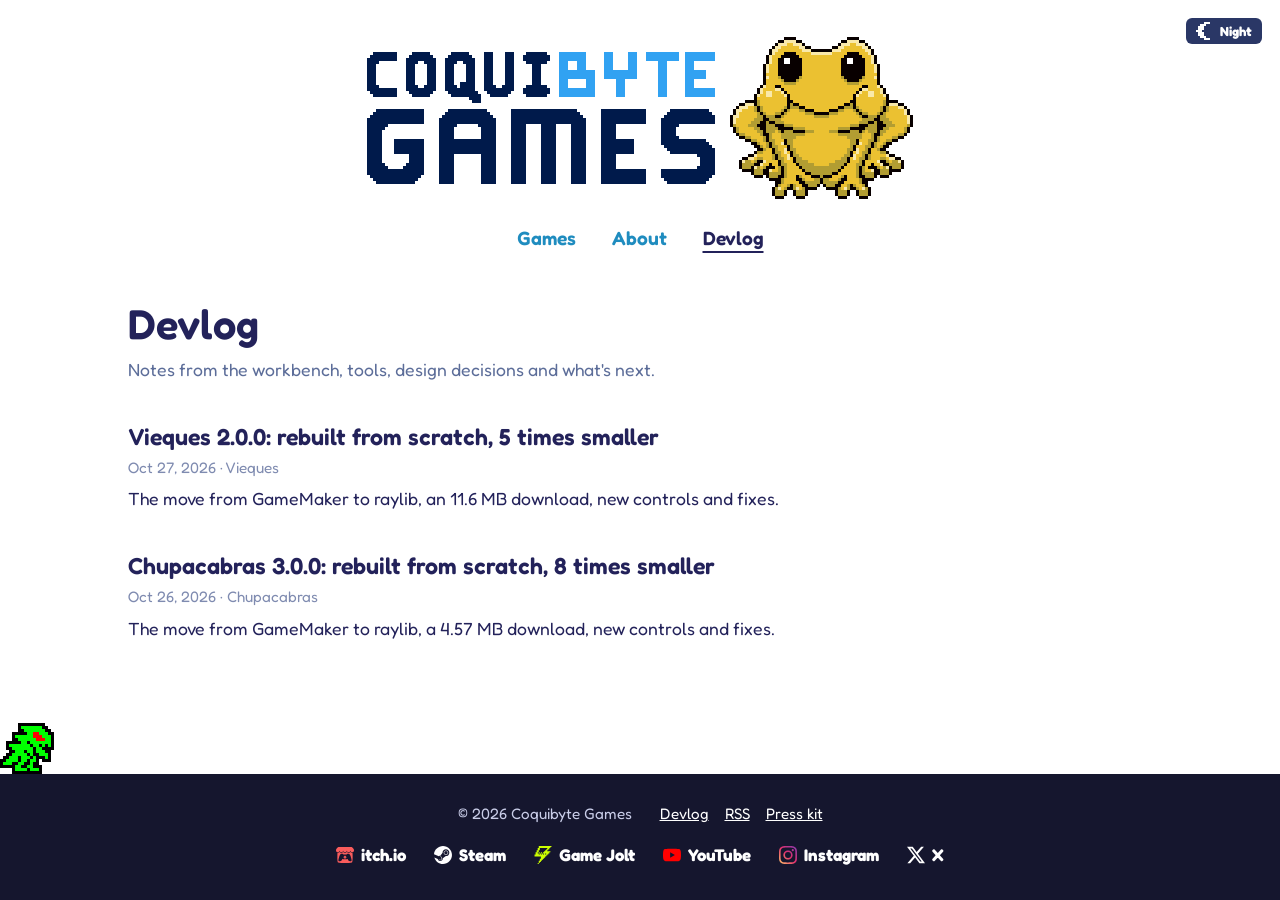
==== devlog.html @ 66b5eb73 "Coquibyte Games website" ====
<!doctype html>
<html lang="en">
<head>
<title>Devlog · Coquibyte Games</title>
<meta name="description" content="Notes from the Coquibyte Games workbench, tools, design decisions and what's next.">
<meta charset="utf-8">
<meta name="viewport" content="width=device-width,initial-scale=1,viewport-fit=cover">
<link rel="icon" type="image/png" href="img/favicon.png">
<!-- Link previews on social sites and chats (build.ps1 fills these from the page's title, description, path and image) -->
<meta property="og:site_name" content="Coquibyte Games">
<meta property="og:type" content="website">
<meta property="og:title" content="Devlog · Coquibyte Games">
<meta property="og:description" content="Notes from the Coquibyte Games workbench, tools, design decisions and what's next.">
<link rel="canonical" href="https://coquibytegames.com/devlog.html">
<meta property="og:url" content="https://coquibytegames.com/devlog.html">
<meta property="og:image" content="https://coquibytegames.com/img/og-home.png">
<meta name="twitter:card" content="summary_large_image">
<meta name="twitter:site" content="@CoquiByteGames">
<link rel="alternate" type="application/rss+xml" title="Coquibyte Games devlog" href="feed.xml">
<link rel="stylesheet" href="css/style.css">
<script>
// Day or night, set before the page draws: the visitor's choice (the Day/Night button), otherwise their system's setting.
// The choice is kept in localStorage, so it holds across visits, and in window.name, which carries over to the next page
// in the same tab even where storage is blocked
function cbGet(key){
  try{var v=localStorage.getItem(key);if(v)return v;}catch(e){}
  var m=(window.name||"").match(new RegExp("(?:^|;)"+key+"=([a-z]+)"));
  return m?m[1]:null;
}
function cbSet(key,value){
  try{localStorage.setItem(key,value);}catch(e){}
  var parts=(window.name||"").split(";").filter(function(p){return p&&p.indexOf(key+"=")!==0;});
  parts.push(key+"="+value);
  window.name=parts.join(";");
}
(function(){
  var mode=cbGet("cb-mode"),system=window.matchMedia&&window.matchMedia("(prefers-color-scheme: dark)").matches;
  document.documentElement.dataset.theme=mode||(system?"dark":"light");
})();
// The pixel-art logo on whole screen pixels: at a fractional screen scale (150%: 1.5 screen pixels per CSS pixel) its 1 px strokes
// would come out uneven, so the logo is zoomed to the next whole number of screen pixels per art pixel (2 at 150%, 1 at 100%, 2 at 200%)
function cbBrandZoom(){
  var dpr=window.devicePixelRatio||1;
  document.documentElement.style.setProperty("--brand-zoom",Math.ceil(dpr-0.01)/dpr);
}
cbBrandZoom();
</script>
<script src="js/site.js" defer></script>

</head>
<body data-page="devlog">
<div class="wrap">
<a class="skip" href="#main">Skip to content</a>
<header class="site-head">
  <!-- The logo big and centered, in two layers (tools/make-logos.ps1): the lettering links home, the coquí over it is a button that croaks -->
  <div class="bar-brand">
    <a class="logo-text" href="index.html" aria-label="Coquibyte Games, home">
      <img class="day-only" src="img/logo-text-day.png" width="184" height="56" alt="">
      <img class="night-only" src="img/logo-text-night.png" width="184" height="56" alt="">
    </a>
    <button type="button" class="coqui" id="coqui" data-sound="audio/coqui.wav" aria-label="Coquí!">
      <img src="img/logo-coqui.png" width="61" height="54" alt="">
    </button>
  </div>
  <nav class="site-nav" aria-label="Main">
    <a href="index.html" data-nav="games">Games</a>
    <a href="about.html" data-nav="about">About</a>
    <a href="devlog.html" data-nav="devlog">Devlog</a>
  </nav>
  <!-- Day/Night at the top right corner of the page (2026-11-02): the shared button (js/site.js) -->
  <div class="toolbar">
    <button type="button" class="mode" id="mode" data-modes="light dark" data-sun="img/sun.png" data-moon="img/moon.png"></button>
  </div>
</header>

<!-- The centered look's Devlog page (2026-11-02): one column, the same block as the home page's text, each post a heading, a date line and its summary (no ruled list) -->
<main id="main">
  <div class="single">
    <div class="page-head">
      <h1>Devlog</h1>
      <p>Notes from the workbench, tools, design decisions and what's next.</p>
    </div>
    <article class="block entry">
      <h2><a href="devlog/vieques-2-0-0.html">Vieques 2.0.0: rebuilt from scratch, 5 times smaller</a></h2>
      <p class="when"><time datetime="2026-10-27">Oct 27, 2026</time> · Vieques</p>
      <p>The move from GameMaker to raylib, an 11.6 MB download, new controls and fixes.</p>
    </article>
    <article class="block entry">
      <h2><a href="devlog/chupacabras-3-0-0.html">Chupacabras 3.0.0: rebuilt from scratch, 8 times smaller</a></h2>
      <p class="when"><time datetime="2026-10-26">Oct 26, 2026</time> · Chupacabras</p>
      <p>The move from GameMaker to raylib, a 4.57 MB download, new controls and fixes.</p>
    </article>
  </div>
</main>
<footer>
  <!-- The Chupacabras that runs along the footer's top edge is a button: it opens Chupacabras Run (js/chupa-run.js), an endless
       runner after Chrome's dinosaur game jumping the game's corral fences, played in the strip below, the full width of the page -->
  <button type="button" class="chupa" id="chupa" aria-label="Play Chupacabras Run"></button>
  <div class="cg" id="chupa-game" role="region" aria-label="Chupacabras Run" hidden>
    <canvas id="cg-canvas" width="240" height="80" tabindex="0" data-run="img/chupacabras-run.png" data-fence="img/fence.png" data-goat="img/goat.png" data-bite="img/bite.png" data-sound-animal-hit="audio/animal-hit.wav" data-sound-pick-up="audio/pick-up.wav" data-sound-hit="audio/hit.wav" data-sound-jump="audio/jump.wav"></canvas>
    <div class="cg-top">
      <strong>Chupacabras Run</strong>
      <span class="cg-score"><span id="cg-hi">HI 00000</span> <span id="cg-now">00000</span></span>
      <button type="button" class="cg-close" id="cg-close" aria-label="Close">×</button>
    </div>
    <p class="cg-hint" id="cg-hint">Space, up or tap to jump</p>
  </div>
  <div class="foot-row">
    <span>© 2026 Coquibyte Games</span>
    <nav aria-label="Site">
      <a href="devlog.html">Devlog</a>
      <a href="feed.xml">RSS</a>
      <a href="press.html">Press kit</a>
    </nav>
  </div>
  <!-- The social links with their marks (2026-11-03): Simple Icons (CC0) inline, in the brand colors (Steam and X white on the dark footer) -->
  <nav class="social" aria-label="Elsewhere">
    <a href="https://coquibytegames.itch.io/"><svg class="ico svg" viewBox="0 0 24 24" aria-hidden="true"><path fill="#FA5C5C" d="M3.13 1.338C2.08 1.96.02 4.328 0 4.95v1.03c0 1.303 1.22 2.45 2.325 2.45 1.33 0 2.436-1.102 2.436-2.41 0 1.308 1.07 2.41 2.4 2.41 1.328 0 2.362-1.102 2.362-2.41 0 1.308 1.137 2.41 2.466 2.41h.024c1.33 0 2.466-1.102 2.466-2.41 0 1.308 1.034 2.41 2.363 2.41 1.33 0 2.4-1.102 2.4-2.41 0 1.308 1.106 2.41 2.435 2.41C22.78 8.43 24 7.282 24 5.98V4.95c-.02-.62-2.082-2.99-3.13-3.612-3.253-.114-5.508-.134-8.87-.133-3.362 0-7.945.053-8.87.133zm6.376 6.477a2.74 2.74 0 0 1-.468.602c-.5.49-1.19.795-1.947.795a2.786 2.786 0 0 1-1.95-.795c-.182-.178-.32-.37-.446-.59-.127.222-.303.412-.486.59a2.788 2.788 0 0 1-1.95.795c-.092 0-.187-.025-.264-.052-.107 1.113-.152 2.176-.168 2.95v.005l-.006 1.167c.02 2.334-.23 7.564 1.03 8.85 1.952.454 5.545.662 9.15.663 3.605 0 7.198-.21 9.15-.664 1.26-1.284 1.01-6.514 1.03-8.848l-.006-1.167v-.004c-.016-.775-.06-1.838-.168-2.95-.077.026-.172.052-.263.052a2.788 2.788 0 0 1-1.95-.795c-.184-.178-.36-.368-.486-.59-.127.22-.265.412-.447.59a2.786 2.786 0 0 1-1.95.794c-.76 0-1.446-.303-1.948-.793a2.74 2.74 0 0 1-.468-.602 2.738 2.738 0 0 1-.463.602 2.787 2.787 0 0 1-1.95.794h-.16a2.787 2.787 0 0 1-1.95-.793 2.738 2.738 0 0 1-.464-.602zm-2.004 2.59v.002c.795.002 1.5 0 2.373.953.687-.072 1.406-.108 2.125-.107.72 0 1.438.035 2.125.107.873-.953 1.578-.95 2.372-.953.376 0 1.876 0 2.92 2.934l1.123 4.028c.832 2.995-.266 3.068-1.636 3.07-2.03-.075-3.156-1.55-3.156-3.025-1.124.184-2.436.276-3.748.277-1.312 0-2.624-.093-3.748-.277 0 1.475-1.125 2.95-3.156 3.026-1.37-.004-2.468-.077-1.636-3.072l1.122-4.027c1.045-2.934 2.545-2.934 2.92-2.934zM12 12.714c-.002.002-2.14 1.964-2.523 2.662l1.4-.056v1.22c0 .056.56.033 1.123.007.562.026 1.124.05 1.124-.008v-1.22l1.4.055C14.138 14.677 12 12.713 12 12.713z"/></svg>itch.io</a>
    <a href="https://store.steampowered.com/search/?developer=Coquibyte%20Games"><svg class="ico svg" viewBox="0 0 24 24" aria-hidden="true"><path fill="#FFFFFF" d="M11.979 0C5.678 0 .511 4.86.022 11.037l6.432 2.658c.545-.371 1.203-.59 1.912-.59.063 0 .125.004.188.006l2.861-4.142V8.91c0-2.495 2.028-4.524 4.524-4.524 2.494 0 4.524 2.031 4.524 4.527s-2.03 4.525-4.524 4.525h-.105l-4.076 2.911c0 .052.004.105.004.159 0 1.875-1.515 3.396-3.39 3.396-1.635 0-3.016-1.173-3.331-2.727L.436 15.27C1.862 20.307 6.486 24 11.979 24c6.627 0 11.999-5.373 11.999-12S18.605 0 11.979 0zM7.54 18.21l-1.473-.61c.262.543.714.999 1.314 1.25 1.297.539 2.793-.076 3.332-1.375.263-.63.264-1.319.005-1.949s-.75-1.121-1.377-1.383c-.624-.26-1.29-.249-1.878-.03l1.523.63c.956.4 1.409 1.5 1.009 2.455-.397.957-1.497 1.41-2.454 1.012H7.54zm11.415-9.303c0-1.662-1.353-3.015-3.015-3.015-1.665 0-3.015 1.353-3.015 3.015 0 1.665 1.35 3.015 3.015 3.015 1.663 0 3.015-1.35 3.015-3.015zm-5.273-.005c0-1.252 1.013-2.266 2.265-2.266 1.249 0 2.266 1.014 2.266 2.266 0 1.251-1.017 2.265-2.266 2.265-1.253 0-2.265-1.014-2.265-2.265z"/></svg>Steam</a>
    <a href="https://gamejolt.com/@CoquiByteGames"><svg class="ico svg" viewBox="0 0 24 24" aria-hidden="true"><path fill="#CCFF00" d="M6.353 0v2.824H4.94v2.823H3.53v2.824H2.118v2.823H.706v2.824h8.47v2.823H7.765v2.824H6.353v2.823h1.412v-1.412h1.411v-1.411h1.412v-1.412H12V16.94h1.412v-1.41h1.412v-1.411h1.411v-1.412h1.412v-1.412h1.412V9.882h1.412V8.471h1.411V7.059h-4.235V5.647h1.412V4.235h1.412V2.824h1.411V1.412h1.412V0zm0 22.588H4.94V24h1.412zM7.765 2.824h9.882v1.411h-1.412v1.412h-1.411V7.06h-1.412v1.41H12v1.411h1.412v1.412H12V9.882h-1.412v1.412H9.176V9.882H7.765v1.412H6.353V9.882H4.94V8.471h1.412V5.647h1.412zM6.353 8.47v1.411h1.412v-1.41zm2.823 1.411h1.412v-1.41H9.176zm5.648 0h1.411v1.412h-1.411Z"/></svg>Game Jolt</a>
    <a href="https://www.youtube.com/channel/UC5mKjan32Wj9773EDvB_U4A"><svg class="ico svg" viewBox="0 0 24 24" aria-hidden="true"><path fill="#FF0000" d="M23.498 6.186a3.016 3.016 0 0 0-2.122-2.136C19.505 3.545 12 3.545 12 3.545s-7.505 0-9.377.505A3.017 3.017 0 0 0 .502 6.186C0 8.07 0 12 0 12s0 3.93.502 5.814a3.016 3.016 0 0 0 2.122 2.136c1.871.505 9.376.505 9.376.505s7.505 0 9.377-.505a3.015 3.015 0 0 0 2.122-2.136C24 15.93 24 12 24 12s0-3.93-.502-5.814zM9.545 15.568V8.432L15.818 12l-6.273 3.568z"/></svg>YouTube</a>
    <a href="https://www.instagram.com/coquibytegames/"><svg class="ico svg" viewBox="0 0 24 24" aria-hidden="true"><defs><linearGradient id="ig" x1="0" y1="1" x2="1" y2="0"><stop offset="0" stop-color="#FDC468"/><stop offset=".5" stop-color="#E1306C"/><stop offset="1" stop-color="#833AB4"/></linearGradient></defs><path fill="url(#ig)" d="M7.0301.084c-1.2768.0602-2.1487.264-2.911.5634-.7888.3075-1.4575.72-2.1228 1.3877-.6652.6677-1.075 1.3368-1.3802 2.127-.2954.7638-.4956 1.6365-.552 2.914-.0564 1.2775-.0689 1.6882-.0626 4.947.0062 3.2586.0206 3.6671.0825 4.9473.061 1.2765.264 2.1482.5635 2.9107.308.7889.72 1.4573 1.388 2.1228.6679.6655 1.3365 1.0743 2.1285 1.38.7632.295 1.6361.4961 2.9134.552 1.2773.056 1.6884.069 4.9462.0627 3.2578-.0062 3.668-.0207 4.9478-.0814 1.28-.0607 2.147-.2652 2.9098-.5633.7889-.3086 1.4578-.72 2.1228-1.3881.665-.6682 1.0745-1.3378 1.3795-2.1284.2957-.7632.4966-1.636.552-2.9124.056-1.2809.0692-1.6898.063-4.948-.0063-3.2583-.021-3.6668-.0817-4.9465-.0607-1.2797-.264-2.1487-.5633-2.9117-.3084-.7889-.72-1.4568-1.3876-2.1228C21.2982 1.33 20.628.9208 19.8378.6165 19.074.321 18.2017.1197 16.9244.0645 15.6471.0093 15.236-.005 11.977.0014 8.718.0076 8.31.0215 7.0301.0839m.1402 21.6932c-1.17-.0509-1.8053-.2453-2.2287-.408-.5606-.216-.96-.4771-1.3819-.895-.422-.4178-.6811-.8186-.9-1.378-.1644-.4234-.3624-1.058-.4171-2.228-.0595-1.2645-.072-1.6442-.079-4.848-.007-3.2037.0053-3.583.0607-4.848.05-1.169.2456-1.805.408-2.2282.216-.5613.4762-.96.895-1.3816.4188-.4217.8184-.6814 1.3783-.9003.423-.1651 1.0575-.3614 2.227-.4171 1.2655-.06 1.6447-.072 4.848-.079 3.2033-.007 3.5835.005 4.8495.0608 1.169.0508 1.8053.2445 2.228.408.5608.216.96.4754 1.3816.895.4217.4194.6816.8176.9005 1.3787.1653.4217.3617 1.056.4169 2.2263.0602 1.2655.0739 1.645.0796 4.848.0058 3.203-.0055 3.5834-.061 4.848-.051 1.17-.245 1.8055-.408 2.2294-.216.5604-.4763.96-.8954 1.3814-.419.4215-.8181.6811-1.3783.9-.4224.1649-1.0577.3617-2.2262.4174-1.2656.0595-1.6448.072-4.8493.079-3.2045.007-3.5825-.006-4.848-.0608M16.953 5.5864A1.44 1.44 0 1 0 18.39 4.144a1.44 1.44 0 0 0-1.437 1.4424M5.8385 12.012c.0067 3.4032 2.7706 6.1557 6.173 6.1493 3.4026-.0065 6.157-2.7701 6.1506-6.1733-.0065-3.4032-2.771-6.1565-6.174-6.1498-3.403.0067-6.156 2.771-6.1496 6.1738M8 12.0077a4 4 0 1 1 4.008 3.9921A3.9996 3.9996 0 0 1 8 12.0077"/></svg>Instagram</a>
    <a href="https://x.com/CoquiByteGames"><svg class="ico svg" viewBox="0 0 24 24" aria-hidden="true"><path fill="#FFFFFF" d="M18.901 1.153h3.68l-8.04 9.19L24 22.846h-7.406l-5.8-7.584-6.638 7.584H.474l8.6-9.83L0 1.154h7.594l5.243 6.932ZM17.61 20.644h2.039L6.486 3.24H4.298Z"/></svg>X</a>
  </nav>
</footer>
<script src="js/chupa-run.js" defer></script>

</div>
</body>
</html>
---- css/style.css ----
/* Coquibyte Games: styled after coquibytegames.itch.io (white page, navy ink, sky-blue links, Lato, pixel wordmark, gold coquí).
   Layout: one centered column; games as a shelf of 3D boxes. */

/* FONTS, served from the site itself (src/fonts, the Latin subsets of Google Fonts' files; both are under the SIL Open Font License) */
@font-face{font-family:"Lato";font-style:normal;font-weight:400;font-display:swap;src:url(../fonts/lato-400.woff2) format("woff2")}
@font-face{font-family:"Lato";font-style:normal;font-weight:700;font-display:swap;src:url(../fonts/lato-700.woff2) format("woff2")}
@font-face{font-family:"Lato";font-style:normal;font-weight:900;font-display:swap;src:url(../fonts/lato-900.woff2) format("woff2")}
@font-face{font-family:"Silkscreen";font-style:normal;font-weight:400;font-display:swap;src:url(../fonts/silkscreen-400.woff2) format("woff2")}
@font-face{font-family:"Silkscreen";font-style:normal;font-weight:700;font-display:swap;src:url(../fonts/silkscreen-700.woff2) format("woff2")}

:root{
  --bg:#ffffff;
  --surface:#f1f3f8;
  --fg:#253c77;
  --muted:#5c6d99;
  --faint:#7f8bb0;
  --line:#d9deea;
  --accent:#1f8cbf;
  --accent-ink:#ffffff;
  --sun:#f5c024;
  --ui:#5b6176;
  --shadow:rgba(37,60,119,.22);
  --tag-out:#2f9e6a; --tag-soon:#c96a12; --tag-dev:#6a5bc4;
  --radius:14px;
  --body:"Lato", system-ui, -apple-system, "Segoe UI", sans-serif;
  --pixel:"Silkscreen", "Courier New", monospace;
}
/* Night: the system's dark setting, or chosen with the Day/Night button (head.html sets data-theme before the page draws) */
:root[data-theme="dark"]{
  --bg:#0f1733; --surface:#18234a; --fg:#e4eaff; --muted:#aab6dc; --faint:#8592bb; --line:#2a3766;
  --accent:#5cc3ef; --accent-ink:#0f1733; --sun:#f7c948; --ui:#2a3766; --shadow:rgba(0,0,0,.45);
  --tag-out:#4cc98c; --tag-soon:#f0a25a; --tag-dev:#a99cf0; color-scheme:dark}


*{box-sizing:border-box}
html{-webkit-text-size-adjust:100%;scrollbar-gutter:stable;scroll-padding-top:calc(var(--head-h,96px) + 12px)} /* anchor links land below the sticky menu bar: its measured height (site.js sets --head-h) plus a gap */ /* the scrollbar's space is always kept, so the centered page doesn't shift between short pages and long ones */
body{margin:0;background:var(--bg);color:var(--fg);font:17px/1.55 var(--body);
  padding-left:max(16px,env(safe-area-inset-left,0px));padding-right:max(16px,env(safe-area-inset-right,0px))}
.wrap{max-width:980px;margin:0 auto;display:flex;flex-direction:column;gap:48px;padding-block:20px 48px;min-height:100vh;min-height:100dvh} /* at least the window: the footer sits at its bottom on short pages */
a{color:var(--accent)}
:focus-visible{outline:3px solid var(--sun);outline-offset:3px}
h1,h2,h3{font-weight:900;text-wrap:balance;margin:0;line-height:1.15}
h1{font-size:clamp(1.8rem,5vw,2.6rem)}
h2{font-size:1.45rem}
p{margin:0}
.skip{position:absolute;left:-9999px}
.skip:focus{left:16px;top:16px;background:var(--bg);padding:6px 10px;z-index:5}

/* LANGUAGES: every page carries English (.en) and Spanish (.es, lang="es"); html's lang, set in head.html from the visitor's choice
   or their browser, picks which shows. Text with no class is the same in both */
:root:not([lang="es"]) .es,:root[lang="es"] .en{display:none!important}

/* HEADER */
/* The menu bar: the logo at the left, the links and day/night at the right; pinned to the top while scrolling */
.site-head{position:sticky;top:env(safe-area-inset-top,0px);z-index:10;background:var(--bg);border-bottom:1px solid var(--line);
  display:flex;flex-wrap:wrap;align-items:center;gap:8px 28px;padding-block:10px}
body::before{content:"";position:fixed;inset:0 0 auto;height:env(safe-area-inset-top,0px);z-index:10;background:var(--bg)}
/* The logo at 1x: the lettering (184x56, a link home) with the coquí layer placed over it where it sits in the full logo */
.bar-brand{position:relative;width:184px;height:56px;flex:none;zoom:var(--brand-zoom,1)} /* whole screen pixels per art pixel, set in head.html */
.logo-text{display:block}
.bar-brand img{image-rendering:pixelated;display:block}
.coqui{position:absolute;left:122px;top:1px;padding:0;border:0;background:none;cursor:pointer;transform-origin:50% 100%}
/* A click pets the coquí: its head is pressed down toward its feet, then springs back */
.coqui.croak{animation:coqui-pet .45s ease-out}
@keyframes coqui-pet{30%{transform:scale(1.1,.8)}65%{transform:scale(.97,1.05)}}
.site-nav{display:flex;flex-wrap:wrap;gap:6px 24px;font-weight:700;margin-left:auto}
.toolbar{display:flex;gap:8px}
@media (max-width:620px){
  .site-nav{order:3;flex-basis:100%;margin-left:0}
  .toolbar{margin-left:auto}
}
/* The logo copy for the current theme: navy text by day, light text by night */
:root:not([data-theme="dark"]) .night-only,:root[data-theme="dark"] .day-only{display:none!important}
.mode{background:#2a3766;color:#fff;border:0;border-radius:6px;font:700 .82rem var(--body);display:inline-flex;align-items:center;gap:6px;padding:4px 10px;cursor:pointer} /* the same dark blue in both looks, white text, the sun or the moon on it (2026-11-04) */
.mode img{width:calc(18px * var(--brand-zoom,1));height:calc(18px * var(--brand-zoom,1));image-rendering:pixelated} /* 9x9 pixel art at 2 px an art pixel, on whole screen pixels */
.site-nav a{text-decoration:none}
.site-nav a:hover{text-decoration:underline}
.site-nav a[aria-current="page"]{color:var(--fg);text-decoration:underline;text-underline-offset:6px;text-decoration-thickness:2px}

main{display:flex;flex-direction:column;gap:48px;flex:1}
.intro{display:flex;flex-direction:column;gap:10px}
.intro p{font-size:1.1rem;color:var(--muted);max-width:62ch}
/* The palm tree after "Puerto Rico." in the home title, sitting on the text baseline */
.nowrap{white-space:nowrap}
.palm{height:1em;width:auto;margin-left:.2em;vertical-align:-.08em;image-rendering:pixelated}
.section{display:flex;flex-direction:column;gap:22px}

/* GAME BOX: a 3D box (front, spine, top) facing the viewer; on hover it grows, turns to show its spine, bobs and rocks 6 degrees */
.box3d{--bw:170px;--bh:228px;--bd:30px;width:var(--bw);height:calc(var(--bh) + 26px);position:relative;display:block}
.box3d .lift{position:absolute;inset:0 0 26px 0;perspective:900px;translate:0 0;rotate:0deg}
.box3d .box{position:absolute;inset:0;transform-style:preserve-3d;transform:none;transition:transform .3s}
.box3d .face{position:absolute;left:0;top:0;backface-visibility:hidden;overflow:hidden;will-change:transform}
/* The boxes keep their own compositor layers: without it Chrome re-rasterizes them in tiles while they grow, rock and bob, and
   hairline gaps between tiles flash through as the page background */
.box3d,.box3d .lift,.box3d .box{will-change:transform}
.box3d .front{width:var(--bw);height:var(--bh);transform:translateZ(calc(var(--bd) / 2));border-radius:6px;transition:border-radius .3s}
.box3d .front canvas{width:100%;height:100%;display:block;image-rendering:pixelated}
.box3d .front img{width:100%;height:100%;display:block;object-fit:cover;max-width:none}
.box3d .spine{width:var(--bd);height:var(--bh);left:calc((var(--bw) - var(--bd)) / 2);transform:rotateY(-90deg) translateZ(calc(var(--bw) / 2));
  background:var(--box-dark,#333);display:flex;flex-direction:column;align-items:center;justify-content:space-between;padding:8px 0;filter:brightness(.82)}
.box3d .spine span{writing-mode:vertical-rl;transform:rotate(180deg);font:700 .7rem var(--pixel);color:#fff;letter-spacing:.06em;text-transform:uppercase;white-space:nowrap}
.box3d .spine i{width:12px;height:12px;background:var(--sun);display:block}
.box3d .top{width:var(--bw);height:var(--bd);top:calc((var(--bh) - var(--bd)) / 2);transform:rotateX(90deg) translateZ(calc(var(--bh) / 2));background:var(--box-light,#666);filter:brightness(1.1)}
.box3d .title{position:absolute;left:0;right:0;top:0;padding:7px 8px;font:700 .82rem/1.05 var(--pixel);color:#fff;text-transform:uppercase;text-align:center;
  text-shadow:1px 1px 0 rgba(0,0,0,.55),-1px 1px 0 rgba(0,0,0,.55)}
.box3d .floor{position:absolute;left:12%;right:4%;bottom:4px;height:14px;border-radius:50%;background:radial-gradient(closest-side,var(--shadow),transparent);transition:transform .3s,opacity .3s}
@keyframes box-bob{0%,100%{translate:0 -4px}50%{translate:0 -14px}}
@keyframes box-rock{0%,100%{rotate:-6deg}50%{rotate:6deg}}
@keyframes floor-breathe{0%,100%{transform:scale(.92);opacity:.8}50%{transform:scale(.72);opacity:.5}}
a:hover > .box3d .lift,a:focus-visible > .box3d .lift,.game-page .box3d:hover .lift{animation:box-bob 1.1s ease-in-out infinite,box-rock 2.2s ease-in-out infinite}
a:hover > .box3d .floor,a:focus-visible > .box3d .floor,.game-page .box3d:hover .floor{animation:floor-breathe 1.1s ease-in-out infinite}
a:hover > .box3d .box,a:focus-visible > .box3d .box,.game-page .box3d:hover .box{transform:rotateX(-6deg) rotateY(18deg)}
/* Turned, the front meets the spine: square left corners, so no gap shows between them */
a:hover > .box3d .front,a:focus-visible > .box3d .front,.game-page .box3d:hover .front{border-top-left-radius:0;border-bottom-left-radius:0;transition-duration:.1s}
.box3d{transform-origin:50% 100%;transition:scale .3s}
a:hover > .box3d,a:focus-visible > .box3d,.game-page .box3d:hover{scale:1.25;z-index:2}
@media (prefers-reduced-motion:reduce){
  a:hover > .box3d .lift,a:focus-visible > .box3d .lift,.game-page .box3d:hover .lift{animation:none;translate:0 -8px}
  a:hover > .box3d .floor,.game-page .box3d:hover .floor{animation:none}
  .box3d .box,.box3d{transition:none}
  .coqui.croak{animation:none}
}

/* GAMES SHELF */
.shelf{display:grid;grid-template-columns:repeat(auto-fill,minmax(210px,1fr));gap:36px 20px}
.game{display:flex;flex-direction:column;align-items:center;gap:10px;text-decoration:none;color:inherit;text-align:center}
.game .name{display:flex;align-items:center;justify-content:center;gap:8px;flex-wrap:wrap;font-weight:700;font-size:1.05rem;color:var(--accent)}
.game:hover .name > span:first-child{text-decoration:underline}
.game .pitch{font-size:.9rem;line-height:1.4;color:var(--muted);max-width:30ch}
.game .kind{font-size:.82rem;color:var(--faint)}
.tag{font-weight:700;font-size:.66rem;letter-spacing:.05em;text-transform:uppercase;padding:1px 6px;border-radius:4px;color:var(--bg)}
.tag.out{background:var(--tag-out)} .tag.soon{background:var(--tag-soon)} .tag.dev{background:var(--tag-dev)}
/* Platform badges, in the text under a box on the shelf and in a game page's facts */
.badges{display:inline-flex;flex-wrap:wrap;gap:6px;vertical-align:middle}
.badge{font-weight:700;font-size:.7rem;letter-spacing:.04em;text-transform:uppercase;padding:2px 8px;border-radius:999px;background:var(--surface);color:var(--muted);border:1px solid var(--line);white-space:nowrap}
.game .badges{justify-content:center}
@media (max-width:520px){
  .shelf{grid-template-columns:repeat(2,minmax(0,1fr));gap:28px 12px}
  .box3d{--bw:128px;--bh:172px;--bd:22px}
  .box3d .title{font-size:.66rem;padding:5px 6px}
  .game .pitch{display:none}
}

/* GAME PAGE */
.back{font-weight:700;text-decoration:none;align-self:flex-start}
.game-page{display:grid;grid-template-columns:auto minmax(0,1fr);gap:40px;align-items:start}
.game-page .box3d{--bw:250px;--bh:334px;--bd:42px}
.game-page .box3d .title{font-size:1.1rem;padding:10px}
.game-body{display:flex;flex-direction:column;gap:16px;min-width:0;max-width:62ch}
.game-body .lead{font-size:1.15rem;color:var(--muted)}
.facts{display:grid;grid-template-columns:auto 1fr;gap:6px 18px;margin:0;font-size:.95rem}
.facts dt{color:var(--faint);font-weight:700;font-size:.72rem;letter-spacing:.05em;text-transform:uppercase;padding-top:3px}
.facts dd{margin:0}
.btns{display:flex;flex-wrap:wrap;gap:10px}
.btn{font:700 .92rem var(--body);text-decoration:none;padding:9px 16px;border-radius:8px;border:2px solid var(--fg);color:var(--fg);background:none;cursor:pointer}
.btn.primary{background:var(--accent);border-color:var(--accent);color:var(--accent-ink)}
.btn.primary:hover{filter:brightness(1.08)}
.btn:not(.primary):hover{background:var(--surface)}
.game-body .small{font-size:.9rem;color:var(--muted)}
/* The long description under the screenshots: sections, feature lists and control tables */
.about-game{display:flex;flex-direction:column;gap:14px;margin-top:12px}
.about-game h2{font-size:1.25rem;margin-top:10px}
/* The pitch: the description's opening headline and paragraph, between the news and the trailer */
.pitch{display:flex;flex-direction:column;gap:10px;margin-top:8px}
.pitch h2{font-size:1.25rem}
.about-game ul{margin:0;padding-left:1.3em;display:flex;flex-direction:column;gap:6px}
.keys{border-collapse:collapse;width:100%;font-size:.95rem}
.keys th,.keys td{text-align:left;padding:7px 12px 7px 0;border-bottom:1px solid var(--line);vertical-align:top}
.keys thead th{color:var(--muted);font-weight:700;font-size:.78rem;letter-spacing:.04em;text-transform:uppercase}
.keys tbody th{font-weight:700;white-space:nowrap}
/* A game page's news: its devlog posts, newest first (build.ps1 fills it; nothing when there are none) */
.news{display:flex;flex-direction:column;gap:8px}
.news h2{font-size:1.1rem}
.news ul{list-style:none;margin:0;padding:0;display:flex;flex-direction:column;gap:6px}
.news li{display:flex;flex-wrap:wrap;gap:4px 12px;font-size:.95rem}
.news time{color:var(--faint);font-variant-numeric:tabular-nums}
/* The trailer: a poster with a play button, replaced by the YouTube player when clicked (site.js) */
.trailer{aspect-ratio:16/9;border-radius:8px;overflow:hidden;background:#000;position:relative}
.trailer iframe{position:absolute;inset:0;width:100%;height:100%;border:0}
.trailer-play{display:block;width:100%;height:100%;padding:0;border:0;background:none;cursor:pointer;position:relative}
.trailer-play img{width:100%;height:100%;object-fit:cover;display:block;image-rendering:pixelated;transition:filter .2s}
.trailer-play:hover img,.trailer-play:focus-visible img{filter:brightness(1.1)}
.play-icon{position:absolute;left:50%;top:50%;width:72px;height:50px;translate:-50% -50%;border-radius:12px;background:rgba(0,0,0,.65);display:grid;place-items:center;transition:background .2s}
.play-icon::after{content:"";border-style:solid;border-width:12px 0 12px 22px;border-color:transparent transparent transparent #fff;margin-left:4px}
.trailer-play:hover .play-icon,.trailer-play:focus-visible .play-icon{background:var(--accent)}
/* Screenshots: a strip three wide that scrolls sideways (swipe, trackpad or the arrows), snapping to a shot; a click opens the
   full-size shot in the lightbox */
.shots{position:relative}
.shots-strip{display:grid;grid-auto-flow:column;grid-auto-columns:calc((100% - 20px) / 3);gap:10px;overflow-x:auto;scroll-snap-type:x mandatory;scrollbar-width:none;border-radius:8px}
.shots-strip::-webkit-scrollbar{display:none}
.shot{scroll-snap-align:start;display:block;aspect-ratio:16/9;border-radius:8px;overflow:hidden;background:#000}
.shot img{width:100%;height:100%;object-fit:cover;display:block;transition:filter .2s}
.shot:hover img,.shot:focus-visible img{filter:brightness(1.1)}
.shots-arrow{position:absolute;top:50%;translate:0 -50%;width:32px;height:52px;padding:0 0 4px;border:0;border-radius:8px;background:rgba(0,0,0,.6);color:#fff;font:400 1.8rem/1 var(--body);cursor:pointer;z-index:1;transition:background .2s,opacity .2s}
.shots-arrow.prev{left:-10px}
.shots-arrow.next{right:-10px}
.shots-arrow:hover,.shots-arrow:focus-visible{background:var(--accent)}
.shots-arrow[disabled]{opacity:0;pointer-events:none}
.shots-empty{display:grid;grid-template-columns:repeat(3,minmax(0,1fr));gap:10px}
.shots-empty div{aspect-ratio:16/9;max-width:100%;background:repeating-linear-gradient(45deg,var(--line) 0 6px,transparent 6px 12px);border-radius:8px;display:grid;place-items:center;font-size:.72rem;color:var(--muted)}
.lightbox{max-width:min(96vw,1920px);max-height:96vh;padding:0;border:0;border-radius:8px;background:#000;color:#fff;overflow:visible}
.lightbox::backdrop{background:rgba(0,0,0,.85)}
.lightbox img{display:block;max-width:min(96vw,1920px);max-height:92vh;width:auto;height:auto}
.lightbox button{position:absolute;border:0;border-radius:8px;background:rgba(0,0,0,.6);color:#fff;cursor:pointer;font:400 1.8rem/1 var(--body);transition:background .2s}
.lightbox button:hover,.lightbox button:focus-visible{background:var(--accent)}
.lightbox .close{top:8px;right:8px;width:40px;height:40px;font-size:1.4rem}
.lightbox .prev,.lightbox .next{top:50%;translate:0 -50%;width:40px;height:64px;padding:0 0 4px}
.lightbox .prev{left:8px}
.lightbox .next{right:8px}
.lightbox .count{position:absolute;left:50%;bottom:8px;translate:-50% 0;padding:3px 10px;border-radius:999px;background:rgba(0,0,0,.6);font-size:.8rem}
@media (max-width:700px){
  .game-page{grid-template-columns:minmax(0,1fr);justify-items:center;gap:24px}
  .game-body{justify-self:stretch}
  .game-page .box3d{--bw:200px;--bh:268px;--bd:34px}
  .shots-strip{grid-auto-columns:calc((100% - 6px) / 2);gap:6px}
  .shots-arrow.prev{left:-6px}
  .shots-arrow.next{right:-6px}
  .shots-empty{gap:6px}
}

/* DEVLOG */
.page-head{display:flex;flex-direction:column;gap:8px;max-width:62ch}
.page-head p{font-size:1.05rem;color:var(--muted)}
.posts{list-style:none;margin:0;padding:0;display:flex;flex-direction:column;border-top:1px solid var(--line)}
.posts li{border-bottom:1px solid var(--line)}
.posts a{display:grid;grid-template-columns:7.5rem minmax(0,1fr);gap:4px 20px;padding:18px 0;text-decoration:none;color:var(--fg)}
.posts a:hover h3{text-decoration:underline}
.posts time{color:var(--faint);font-size:.85rem;font-variant-numeric:tabular-nums;padding-top:4px}
.posts .pb{display:flex;flex-direction:column;gap:4px;min-width:0}
.posts h3{font-size:1.25rem;color:var(--accent);font-weight:700}
.posts p{color:var(--muted)}
.gtag{font-weight:700;font-size:.72rem;letter-spacing:.05em;text-transform:uppercase;color:var(--faint)}
.post{display:flex;flex-direction:column;gap:18px;max-width:65ch}
.post .meta{display:flex;flex-wrap:wrap;gap:8px;font-size:.85rem;color:var(--faint)}
.post p{font-size:1.05rem}
.post h2{margin-top:10px}
.post ul{margin:0;padding-left:1.3em;display:flex;flex-direction:column;gap:8px;font-size:1.05rem}
.post code{font-size:.92em;background:var(--surface);padding:1px 5px;border-radius:5px;overflow-wrap:anywhere}
.compare{border-collapse:collapse;width:100%;font-size:.98rem;font-variant-numeric:tabular-nums}
.compare th,.compare td{text-align:left;padding:8px 12px 8px 0;border-bottom:1px solid var(--line);vertical-align:top}
.compare thead th{color:var(--muted);font-weight:700}
.compare tbody th{font-weight:700;white-space:nowrap}
.compare td:last-child{color:var(--accent);font-weight:700}
@media (max-width:520px){.posts a{grid-template-columns:1fr}}

/* ABOUT */
.two{display:grid;grid-template-columns:repeat(auto-fit,minmax(260px,1fr));gap:36px}
.col{display:flex;flex-direction:column;gap:36px;min-width:0}
.block{display:flex;flex-direction:column;gap:12px;max-width:62ch;min-width:0}
.note{font-size:.85rem;color:var(--faint)}
.press{list-style:none;margin:0;padding:0;display:flex;flex-direction:column;border-top:1px solid var(--line)}
.press li{display:flex;justify-content:space-between;gap:12px;padding:8px 0;border-bottom:1px solid var(--line);font-size:.92rem}
.press span{color:var(--faint);font-size:.8rem}
.mail code{user-select:all;font-size:.95rem}

.sr{position:absolute;left:-9999px}

footer{display:flex;flex-direction:column;gap:12px;font-size:.85rem;color:var(--faint);border-top:1px solid var(--line);padding-top:16px}
.foot-row{display:flex;flex-wrap:wrap;justify-content:space-between;gap:12px}
footer nav{display:flex;flex-wrap:wrap;gap:6px 16px}
/* Where else to find the studio */
.social a{text-decoration:none;font-weight:700}
.social a:hover{text-decoration:underline}

/* PRESS KIT (press.html): facts, logos, one section per game */
.kit{display:flex;flex-direction:column;gap:44px;max-width:72ch}
.kit .block{max-width:none}
.kit .lead{font-size:1.15rem;color:var(--muted)}
.kit .features{margin:0;padding-left:1.3em;display:flex;flex-direction:column;gap:6px}
.kit-game{display:flex;flex-direction:column;gap:14px;padding-top:36px;border-top:1px solid var(--line)}
.kit-game h2{font-size:1.4rem}
.logo-grid{display:grid;grid-template-columns:repeat(auto-fit,minmax(220px,1fr));gap:14px}
.logo-grid figure{margin:0;background:#fff;border:1px solid var(--line);border-radius:10px;padding:22px 18px;display:flex;flex-direction:column;align-items:center;justify-content:center;gap:12px}
.logo-grid img{image-rendering:pixelated;max-width:100%;height:auto} /* the 1x files shown at 2x */
.logo-grid figcaption{font-size:.8rem;color:#555;text-align:center}
.todo{background:#ffd54a;color:#3a2a00;font:700 .68rem var(--body);padding:1px 6px;border-radius:4px;letter-spacing:.04em;text-transform:uppercase;vertical-align:middle} /* a draft's blank or unverified fact */


/* ===== THE CENTERED LOOK (chosen 2026-11-03; formerly css/centered.css, loaded after the rules above, so these override them.
   The first look is archived in archive/first-look) ===== */
/* CENTERED (2026-11-01): the look chosen on 2026-11-03, after Marketing/test-page-2025/test.html: the logo big and centered at the top with the
   menu under it, Fredoka for the text, the home page centered with the games as rounded capsules, a dark footer with the links
   centered. Written as overrides of the rules above (a separate stylesheet loaded after them until the merge) */
@font-face{font-family:"Fredoka";font-style:normal;font-weight:300 700;font-display:swap;src:url(../fonts/fredoka-300-700.woff2) format("woff2")}

:root{--body:"Fredoka",system-ui,-apple-system,"Segoe UI",sans-serif;--fg:#23225a;--radius:15px}
:root[data-theme="dark"]{--fg:#e4eaff}
html{overflow-x:clip;scroll-padding-top:12px} /* the menu bar isn't pinned here, so anchors need no room for it; clip: the running Chupacabras leaves at the right */
body{font-size:18px}
h1,h2,h3{font-weight:600}
.wrap{max-width:none;gap:40px;padding-block:0} /* as wide as the body, so the dark footer can reach the window's edges; no bottom padding, it meets the bottom too */
.site-head,main{width:100%;max-width:1360px;margin-inline:auto} /* the content's block: four boxes in a row */
:root{--edge-l:max(16px,env(safe-area-inset-left,0px));--edge-r:max(16px,env(safe-area-inset-right,0px))} /* the body's side padding (style.css), undone by the footer */

/* HEADER: the logo centered at 3x (2x, then 1x, as the screen narrows), the menu under the logo; not pinned while scrolling.
   The Day/Night button sits at the top right corner of the page, out of the flow (two looks here: light and dark) */
.site-head{position:static;flex-direction:column;align-items:center;gap:22px;padding:34px 0 6px;border-bottom:0}
.bar-brand{zoom:calc(var(--brand-zoom,1) * 3)} /* whole screen pixels per art pixel, as the base's 1x logo */
@media (max-width:1000px){.bar-brand{zoom:calc(var(--brand-zoom,1) * 2)}}
@media (max-width:600px){.bar-brand{zoom:var(--brand-zoom,1)}}
.site-nav{margin:0;justify-content:center;gap:8px 36px;font-size:1.2rem;font-weight:600}
@media (max-width:620px){.site-nav{order:0;flex-basis:auto}}

/* HOME: the headline and its line at the left, the games centered */
[data-page="games"] main{align-items:center;text-align:center}
.intro{align-self:stretch;width:100%;max-width:1024px;margin-inline:auto;align-items:flex-start;text-align:left} /* the same block as the hello paragraph, so their left edges line up */
.intro p{font-size:1.2rem}
/* The 2025 page's hello paragraph between the headline and the games: a centered block, the text at the left, as it was (24px, 1024 wide there) */
.hello{align-self:stretch;width:100%;max-width:1024px;margin-inline:auto;text-align:left}
.hello p{font-size:1.2rem;margin:0}
.hello a{color:var(--fg);font-weight:600}

/* ABOUT and DEVLOG (pages/about.html and devlog.html here): one column, the same 1024 block as the home page's text, the blocks as wide as it */
.single{width:100%;max-width:1024px;margin-inline:auto;display:flex;flex-direction:column;gap:40px;text-align:left}
.single .page-head,.single .block{max-width:none}
.single .block p{font-size:1.1rem}
.single .block a{color:var(--fg);font-weight:600}
.single .page-head p{font-size:1.1rem}
/* A devlog entry: the title is the link, the date and game under it, then the summary */
.single .entry{gap:6px}
.single .entry h2 a{text-decoration:none}
.single .entry h2 a:hover{text-decoration:underline}
.single .entry .when{font-size:.95rem;color:var(--faint)}
/* DEVLOG POSTS (the shared pages, styled here): the same 1024 block, the back link, the title, then the date and game as a faint line */
.post{width:100%;max-width:1024px;margin-inline:auto;gap:16px}
.post .back{order:-2}
.post h1{order:-1}
.post .meta{display:flex;flex-direction:row-reverse;justify-content:flex-end;gap:0;font-size:.95rem;color:var(--faint)}
.post .gtag{font:inherit;letter-spacing:0;text-transform:none;color:inherit}
.post .gtag::before{content:" · ";white-space:pre}
.post p,.post ul{font-size:1.1rem}
.post a:not(.back){color:var(--fg);font-weight:600}
/* GAME PAGES (the shared pages, styled here; layout 1 of 2026-11-03, after the first look's top): the box art at the left with the
   title, lead, facts, buttons, note and news beside it, no frame; the pitch, trailer, screenshots and the long description run the
   full width under that row. The body's children join the page's grid (display:contents) so the box can sit beside them: rows 1-6
   the box beside the title and the five info blocks, row 7 a spacer that takes the box's extra height, the rest below */
[data-page="games"] main:has(.game-page){align-items:stretch;text-align:left}
[data-page="games"] main:has(.game-page) > .back,.game-page{width:100%;max-width:1024px;margin-inline:auto}
.game-page{display:grid;grid-template-columns:auto minmax(0,1fr);grid-template-rows:repeat(6,auto) 1fr;gap:16px 40px;align-items:start}
.game-body{display:contents}
.game-page .box3d{grid-area:1/1/8/2}
.game-body h1{grid-area:1/2;font-size:2.4rem;line-height:1.1}
.game-body > div:has(.tag){grid-area:1/2;justify-self:end;align-self:center} /* the coming-soon tag, at the right end of the title row */
.game-body > :is(.lead,.facts,.btns,.small,.news){grid-column:2} /* each in its own row, so a page without one keeps the others in place */
.game-body .lead{grid-row:2}.game-body .facts{grid-row:3}.game-body .btns{grid-row:4}.game-body .small{grid-row:5}.game-body .news{grid-row:6}
.game-body > :is(.pitch,.trailer,.shots,.shots-empty,.about-game){grid-column:1/-1}
.game-body > :is(.pitch,.trailer,.shots,.shots-empty,.about-game){margin-top:36px}
.game-body > :is(.pitch,.trailer,.shots,.shots-empty,.about-game) ~ :is(.pitch,.trailer,.shots,.shots-empty,.about-game){margin-top:0}
.game-body .lead{font-size:1.25rem}
.facts{gap:4px 14px;font-size:1rem}
.facts dt{font:inherit;font-weight:600;letter-spacing:0;text-transform:none;padding-top:0;color:var(--faint)}
.pitch p,.about-game p,.about-game ul{font-size:1.1rem}
.pitch a,.about-game a{color:var(--fg);font-weight:600}
@media (max-width:700px){
  .game-page{grid-template-columns:minmax(0,1fr);grid-template-rows:none;justify-items:stretch;gap:16px}
  .game-page .box3d{grid-area:1/1/2/2;justify-self:center}
  .game-body h1{grid-area:2/1}
  .game-body > :is(.lead,.facts,.btns,.small,.news),.game-body > div:has(.tag){grid-column:1}
  .game-body > div:has(.tag){grid-row:2}
  .game-body .lead{grid-row:3}.game-body .facts{grid-row:4}.game-body .btns{grid-row:5}.game-body .small{grid-row:6}.game-body .news{grid-row:7}
}
.section{align-items:center;width:100%}
/* The shared 3D boxes, a size up, in a centered row that wraps (the base's grid leaves a short row at the left) */
.shelf{display:flex;flex-wrap:wrap;justify-content:center;gap:36px 44px}
.shelf .box3d{--bw:200px;--bh:268px;--bd:34px}
.game{width:200px}
.game .name{font-weight:600;font-size:1.2rem;color:var(--fg);margin-top:6px}
.game .when{color:var(--faint);font-weight:400}
@media (max-width:520px){.shelf{gap:28px 24px}.shelf .box3d{--bw:140px;--bh:188px;--bd:24px}.game{width:140px}}

/* FOOTER: dark, the full width of the page, the links centered. The scrollbar's space isn't kept here as style.css keeps it: on a page
   too short to scroll that space is an empty strip in the page color beside the dark footer, and nothing can paint it. Instead, on a page
   that scrolls, the body gets a left padding as wide as the scrollbar (100vw counts the scrollbar, the html element's 100% doesn't), so
   the content stays centered in the window as on a short page, and the footer's left margin undoes that padding along with the body's
   own: seen from the footer, the scrollbar's width is half of what the window has over the wrapper plus the two side paddings (the
   wrapper must keep no side padding of its own), and the footer's left padding carries the scrollbar's width too, so its centered
   rows stay centered in the window; --sb holds that width (its 100% is the wrapper's width in the footer and, by the same arithmetic,
   in the game strip). The Day/Night button still moves with the scrollbar (to fix later) */
html{scrollbar-gutter:auto}
body{padding-left:calc(100vw - 100% + var(--edge-l))}
:root{--foot-bg:#15162e}
:root[data-theme="dark"]{--foot-bg:#080c1f}
footer{--sb:calc((100vw - 100% - var(--edge-l) - var(--edge-r)) / 2);margin-left:calc(-1 * (var(--sb) + var(--edge-l)));margin-right:calc(-1 * var(--edge-r));padding:calc(28px + var(--snap,0px)) var(--edge-r) 32px calc(var(--sb) + var(--edge-l));background:var(--foot-bg);color:#c9cde8;border-top:0;align-items:center;text-align:center;gap:16px;font-size:.95rem;line-height:24px}
/* Whole-pixel rows (24 and 26 px lines, 126 px in all) and a document a whole number of screen pixels tall (--snap, the fraction left
   over, measured by site.js, added above the rows so their distances to the bottom edge stay whole): with fractions, the browser rounds the scroll range and the footer lands up to half a pixel off the
   window's bottom edge, so its text snapped to a different pixel from page to page */
footer a{color:#fff}
/* The Chupacabras runs along the footer's top edge, left to right, over and over: the game's four side-facing frames
   (img/chupacabras-run.png, from sprite_Player1_strip12 frames 8-11 with the 1 px 8-way border baked around them: 18x18) at 3x,
   4 frames every 0.4 s as in the game.
   It's a button (it stops when pointed at, so it can be caught) that opens Chupacabras Run, the minigame styled below */
footer{position:relative}
main{padding-bottom:32px} /* room under the last text for the running Chupacabras (54 px tall, above the footer), with the 40 px gap before the footer */
.chupa{position:absolute;left:0;bottom:100%;width:54px;height:54px;border:0;padding:0;cursor:pointer;background:url(../img/chupacabras-run.png) 0 0/216px 54px no-repeat;image-rendering:pixelated;
  animation:chupa-frames .4s steps(4) infinite,chupa-across 16s linear infinite}
.chupa:hover,.chupa:focus-visible{animation-play-state:paused}
.chupa:focus-visible{outline:2px solid #fff;outline-offset:2px}
@keyframes chupa-frames{to{background-position:-216px 0}}
@keyframes chupa-across{from{transform:translateX(-54px)}to{transform:translateX(100vw)}}
@media (prefers-reduced-motion:reduce){.chupa{animation:none;left:16px}}
/* Chupacabras Run: a strip at the top of the footer, the full width of the page, in the game's night colors; the canvas is sized
   by the script (3 page pixels per game pixel, on whole screen pixels), the title, score and hint sit over it */
.cg{position:relative;align-self:stretch;display:flex;justify-content:center;margin:calc(-28px - var(--snap,0px)) calc(-1 * var(--edge-r)) 0 calc(-1 * (var(--sb) + var(--edge-l)));background:#080c1f;overflow:hidden}
.cg[hidden]{display:none}
#cg-canvas{display:block;image-rendering:pixelated;touch-action:manipulation;cursor:pointer;outline:0}
.cg-top{position:absolute;top:10px;left:max(16px,env(safe-area-inset-left,0px));right:max(16px,env(safe-area-inset-right,0px));display:flex;align-items:center;gap:12px;font-weight:600;font-size:1.1rem;color:#fff;pointer-events:none}
.cg-score{margin-left:auto;font-variant-numeric:tabular-nums;color:#c9cde8;font-weight:500}
.cg-close{pointer-events:auto;background:none;border:0;color:#fff;font:inherit;font-size:1.6rem;line-height:1;padding:0 4px;cursor:pointer}
.cg-hint{position:absolute;left:0;right:0;bottom:5px;margin:0;font-size:.9rem;color:#c9cde8;text-align:center;pointer-events:none}
.foot-row{justify-content:center;gap:12px 28px}
footer nav{justify-content:center}
.social{gap:8px 28px;font-size:1.05rem;line-height:26px}

/* The Day/Night button at the page's top right corner, over the header */
.toolbar{position:absolute;top:18px;right:max(18px,env(safe-area-inset-right,0px));margin:0}

/* PRESS KIT (the shared page, styled here): the same 1024 block, no rules between the sections or in the download lists,
   the file lists as lines with the format after the link, the e-mail as plain text */
[data-page="press"] .page-head,.kit{width:100%;max-width:1024px;margin-inline:auto}
[data-page="press"] .page-head p{font-size:1.1rem}
.kit{gap:48px}
.kit p,.kit .features,.kit .facts{font-size:1.1rem}
.kit .lead{font-size:1.25rem}
.kit a{color:var(--fg);font-weight:600}
.kit-game{border-top:0;padding-top:0;gap:16px}
.kit-game h2{font-size:1.6rem}
.press{border-top:0;gap:4px}
.press li{border-bottom:0;padding:0;justify-content:flex-start;align-items:baseline;gap:10px;font-size:1.1rem}
.press span{font-size:.95rem}
[data-page="press"] code{font:inherit;background:none;padding:0}

/* The social links' marks (2026-11-03): Simple Icons inline, in brand colors, beside the names */
.social a{display:inline-flex;align-items:center;gap:7px}
.social .ico{flex:none;width:18px;height:18px}
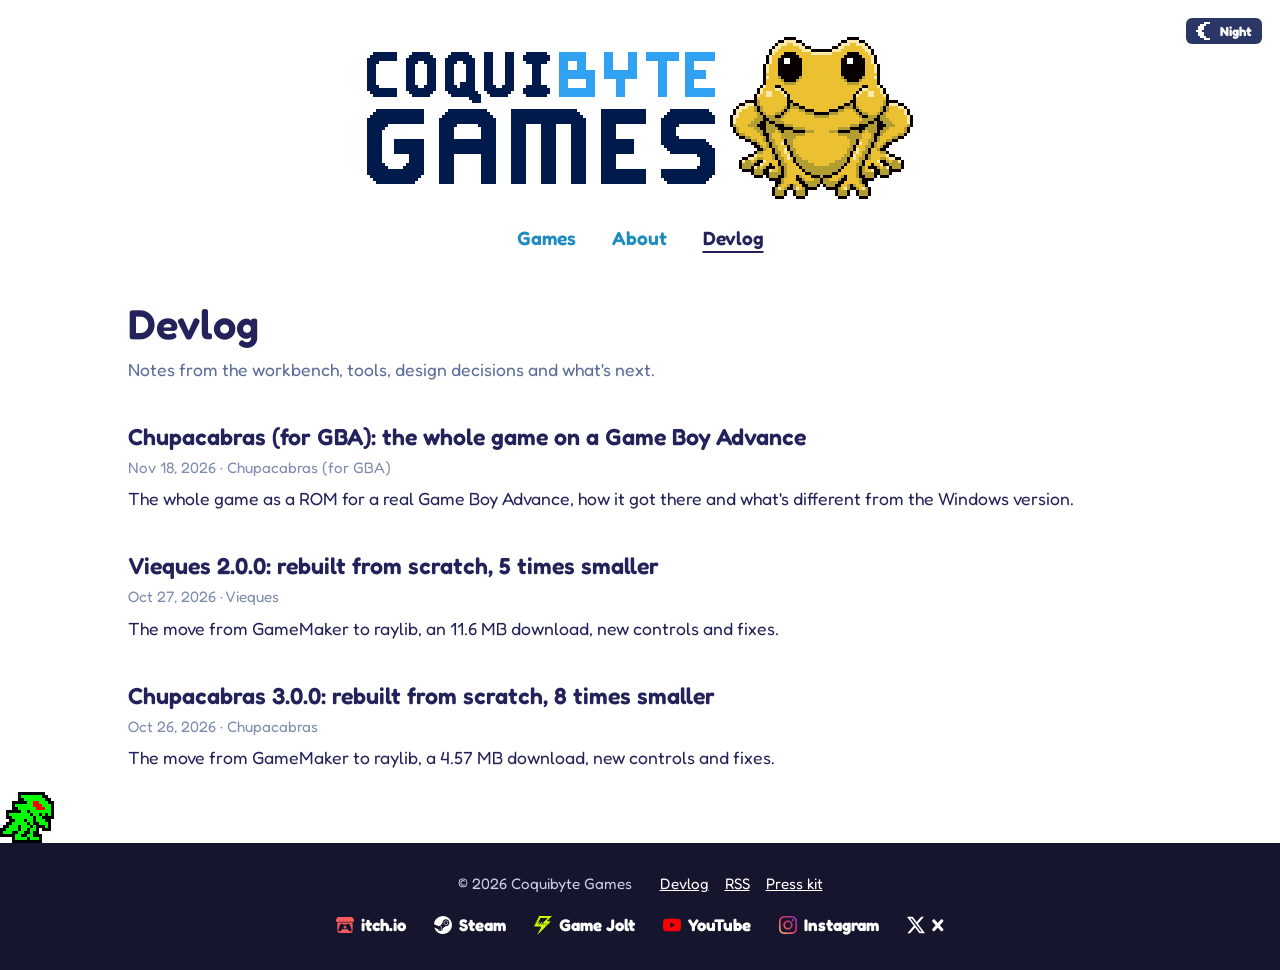
==== commit 0482403f: "Add Chupacabras (for GBA) Its own game page with cover, trailer and screenshots, the release devlog " ====
--- a/devlog.html
+++ b/devlog.html
@@ -81,6 +81,11 @@
       <p>Notes from the workbench, tools, design decisions and what's next.</p>
     </div>
     <article class="block entry">
+      <h2><a href="devlog/chupacabras-gba-1-0-0.html">Chupacabras (for GBA): the whole game on a Game Boy Advance</a></h2>
+      <p class="when"><time datetime="2026-11-18">Nov 18, 2026</time> · Chupacabras (for GBA)</p>
+      <p>The whole game as a ROM for a real Game Boy Advance, how it got there and what's different from the Windows version.</p>
+    </article>
+    <article class="block entry">
       <h2><a href="devlog/vieques-2-0-0.html">Vieques 2.0.0: rebuilt from scratch, 5 times smaller</a></h2>
       <p class="when"><time datetime="2026-10-27">Oct 27, 2026</time> · Vieques</p>
       <p>The move from GameMaker to raylib, an 11.6 MB download, new controls and fixes.</p>
--- a/css/style.css
+++ b/css/style.css
@@ -366,7 +366,9 @@
 .game{width:200px}
 .game .name{font-weight:600;font-size:1.2rem;color:var(--fg);margin-top:6px}
 .game .when{color:var(--faint);font-weight:400}
-@media (max-width:520px){.shelf{gap:28px 24px}.shelf .box3d{--bw:140px;--bh:188px;--bd:24px}.game{width:140px}}
+/* A name longer than its box ("Chupacabras (for GBA)") stays on one line, a little wider than the box, and its year goes under it */
+.game .name > span:first-child{white-space:nowrap}
+@media (max-width:520px){.shelf{gap:28px 24px}.shelf .box3d{--bw:140px;--bh:188px;--bd:24px}.game{width:140px}.game .name > span:first-child{white-space:normal}}
 
 /* FOOTER: dark, the full width of the page, the links centered. The scrollbar's space isn't kept here as style.css keeps it: on a page
    too short to scroll that space is an empty strip in the page color beside the dark footer, and nothing can paint it. Instead, on a page
